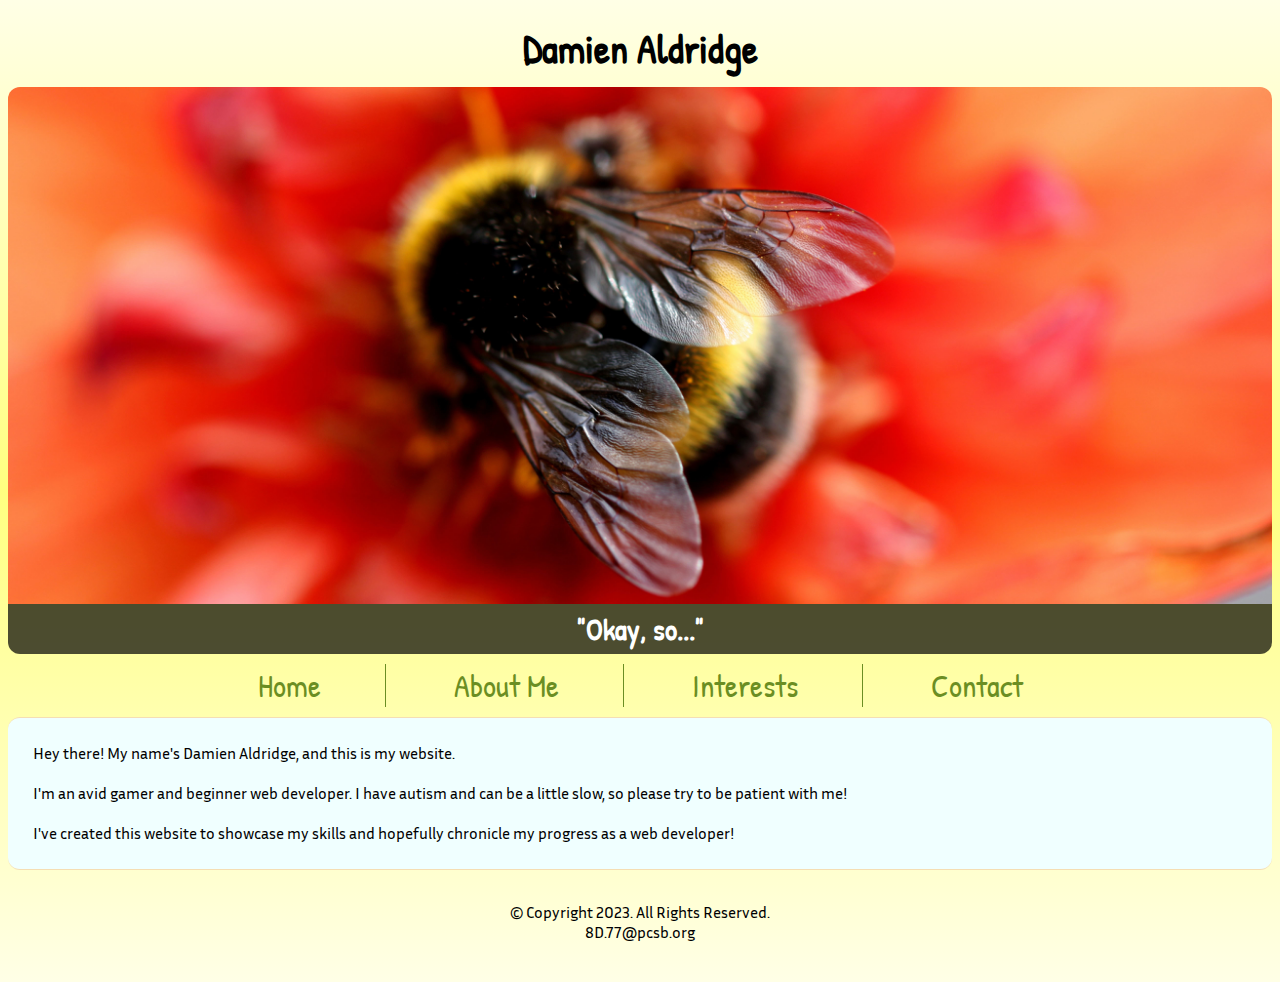
==== index.html @ e9d3e9a5 "first commit" ====
<!DOCTYPE html>
<!--
Name: Damien Aldridge
File name: index.html
Date: 09/05/2023
 -->
<html lang="en">
  <head>
    <title>Damien: Home</title>
    <meta charset="utf-8">
    <meta name="viewport" content="width=device-width, initial-scale=1.0">
    <link rel="stylesheet" href="css/styles.css">
    <link rel="preconnect" href="https://fonts.googleapis.com">
    <link rel="preconnect" href="https://fonts.gstatic.com" crossorigin>
    <link href="https://fonts.googleapis.com/css2?family=Inria+Sans&family=Patrick+Hand&display=swap" rel="stylesheet">
  </head>

  <body>
    <div id="wrapper">
      <header>
        <h1>Damien Aldridge</h1>
        <figure class="tab-desk">
          <img class="tab-desk round" src="./images/tab-hero.jpg" alt="A bumble bee sitting on a flower.">
          <figcaption class="tab-desk">"Okay, so..."</figcaption>
        </figure>
        <figure class="hero-desk">
          <img class="round" src="./images/desk-hero-new.jpg" alt="A bumble bee landing on a flower.">
          <figcaption>"Okay, so..."</figcaption>
        </figure>
      </header>

      <nav>
        <ul>
          <li><a href="index.html">Home</a></li>
          <li><a href="about.html">About Me</a></li>
          <li><a href="interests.html">Interests</a></li>
          <li><a href="contact.html">Contact</a></li>
        </ul>
      </nav>

      <!-- Use the main element to add content relating to each page in the site. -->
      <main>
        <article class="welcome">
          <p>Hey there! My name's Damien Aldridge, and this is my website.</p>

          <p><br>I'm an avid gamer and beginner web developer. I have autism and can be a little slow, so please try to be patient with me!</p>
        </article>

        <aside class="welcome">
          <p><br>I've created this website to showcase my skills and hopefully chronicle my progress as a web developer!</p>
        </aside>
      </main>

      <footer>
        <p>&copy; Copyright 2023. All Rights Reserved.</p>

        <p>8D.77@pcsb.org</p>
      </footer>
    </div>
  </body>


  </html>
---- css/styles.css ----
/*
Author: Damien Aldridge
File name: styles.css
Date: 09/14/2023
*/

/* CSS Reset */
header, h1, h2, h3, img, nav, main, div, footer, p, ul, figure, figcaption, article, aside {
  margin: 0;
  padding: 0;
  border: 0;
}

body {
  background: linear-gradient(#ffffe6, #ffff80 50%, #ffffe6);
}

/* Hide tablet and desktop content */
.tab-desk {
  display: none;
}

.hero-desk {
  display: none;
}

#latest {
  display: none;
}

/* Mobile viewport style rules */

/* Header Style Rules */
header {
  text-align: center;
  font-family: 'Patrick Hand', cursive;
}

header h1, h2 {
  padding: 1%;
}

img {
  max-width: 100%;
  display: block;
}

.round {
  border-radius: 12px 12px 0 0;
}

header img {
  /* max-width: 100%; */
}


/* Navigation Style Rules */
nav {
 margin: 2px;
}

nav ul {
  list-style-type: none;
  
}

nav li {
  display: block;
  font-size: 1.75em;
  text-align: center;
  margin: 0 auto;
  border-top: 1px solid olivedrab;
  font-family: 'Patrick Hand', cursive;
}

nav li:last-child {
  border-bottom: 1px solid olivedrab;
  border-bottom-left-radius: 12px;
  border-bottom-right-radius: 12px;
}

nav li:first-child {
  border-top-left-radius: 12px;
  border-top-right-radius: 12px;
}

nav li a {
  text-align: center;
  text-decoration: none;
  color: olivedrab;
}

/* Main Content style rules */

#contact, #games, #bugs, .welcome, aside, p, li, h2, h3, form {
  font-family: 'Inria Sans', sans-serif;
}

a {
  color: olivedrab;
  text-decoration: none;
}

span {
  font-size: 1.10em;
  font-style: italic;
  text-shadow: 2px 2px 3px rgba(0, 0, 0, 0.3);
  color: olivedrab;
  font-family: 'Patrick Hand', cursive;
}

main {
  clear: both;
  background-color: azure;
  border-top: 1px solid wheat;
  border-bottom: 1px solid wheat;
  padding: 2%;
  border-radius: 12px;
}

article ul {
  margin-left: 3%;
}

main h3 {
  padding-bottom: 1em;
}

.video {
  padding-top: 5%;
}

figcaption {
    padding: 5px 0;
    background-color: rgba(0, 0, 0, 0.7);
    color: #fff;
    border-radius: 0 0 12px 12px;
    font-size: 1.5em;
    font-weight: bold;
    text-align: center;
  }

.interestimage {
  max-width: 99%;
}

.interestdesc {
  padding-top: 1.25%;
}

#buglist li {
  padding: 1% 0;
}

#buglist li a {
  font-weight: bold;
  font-size: 1.15em;
  text-shadow: 2px 2px 3px rgba(0, 0, 0, 0.3);
}

#test {
  clear: left;
}

/* Mobile Viewport: Style rules for form */
form {
  margin: 0 auto;
  width: 99%;
  display: grid;
}

.formprelude {
  font-size: 1.2em;
  font-weight: bold;
  text-align: center;
  padding-top: 1.5%;
}

fieldset legend {
  font-weight: bold;
  font-size: 1.28em;
}

fieldset, input, textarea {
  margin-bottom: 2%;
}

label {
  display: block;
}

.btn {
  margin: 0 auto;
  padding: 4%;
  background-color: olivedrab;
  font-size: 2em;
  color: #fff;
  font-family: 'Patrick Hand', cursive;
}

/* Contact page */
#contact {
  text-align: center;
}

#map {
  max-height: 50%;
  height: 360px;
  margin-top: 0.2em;
  box-shadow: 4px 4px 10px #000;
}

footer {
  text-align: center;
  font-weight: 500;
  color: #000;
  padding: 2em 0;
  clear: left;
  font-family: 'Inria Sans', sans-serif;
}

/* Media Query for Tablet Viewport */
@media screen and (min-width: 761px), print {

  /* Tablet Viewport: Show tab-desk class, hide mobile class */
  .tab-desk {
    display: block;
  }

  .mobile {
    display: none;
  }

  /* Tablet Viewport: Style rules for header */
  figure.hero-desk {
    display: none;
  }

  /* Tablet Viewport: Style rules for navigation */

  nav ul {
    text-align: center;
    padding: 0;
    margin: 10px 0 10px 0;
  }

  nav li {
    display: inline-block;
    border-top: none;
    border-right: 1px solid olivedrab;
    margin: 0 auto;
  }

  nav li:first-child {
    border-right: 1px solid olivedrab;
    border-radius: 0;
  }

  nav li:last-child {
    border: none;
  }

  nav li a {
    padding: 0 1.5em;
  }

  /* Tablet Viewport: Style rules for content */
  h3 {
    text-align: center;
  }

  /*img {
    max-width: 99%;
  }*/

  .interest {
    margin: 0 auto;
  }

  /*
  .round {
    border-radius: 12px 12px 0 0;
  }
  */

  #latest {
    display: block;
  }

  .video {
    margin: 0 auto;
    display: block;
  }


  .honorable {
    grid-column: 1 / span 2;
    background: linear-gradient(#ffffe6, #ffff80);
    padding: 40px;
    font-size: 1.5em;
    font-weight: bold;
    text-shadow: 5px 5px 10px #cfcf15;
    border-radius: 12px;
  }

  /*
  figcaption {
    padding: 5px 0;
    background-color: rgba(0, 0, 0, 0.7);
    color: #fff;
    border-radius: 0 0 12px 12px;
    font-size: 1.5em;
    font-weight: bold;
    text-align: center;
  }*/

  /* Tablet Viewport: Style rules for table */

  table {
    border: 2px solid #000;
    border-collapse: collapse;
    width: 99%;
    margin: 3.5% 0;
  }

  th {
    border: 1px solid #000;
    padding: 1%;
    background-color: #fff;
  }

  #empty {
    width: 30%;
  }

  #earned {
    width: 33%;
  }

    /* Tablet Viewport: Style rules for form */
  form {
    display: grid;
  }

  /* Tablet Viewport: Style Rules for Contact */
  #map {
    width: 500px;
  }

}

/* Media Query for Desktop Viewport */
@media screen and (min-width:1020px) {

  /* Desktop Viewport: Header Style Rules */

  figure.tab-desk {
    display: none;
  }

  figure.hero-desk {
    display: block;
  }

  header {
    font-size: 1.25em;
  }

  header img {
    width: 100%;
  }

  /* Desktop Viewport: Hide tablet hero, show desktop hero */
    img.hero-desk {
      display: block;
    }

  /* Desktop Viewport: Style rules for navigation */
  nav li {
    font-size: 2em;
  }

  nav li a {
    padding: 0 2em;
  }

  nav li a:hover {
    color: #fff;
    background-color: olivedrab;
  }

  /* Desktop Viewport: Style rules for main content */

  /*#games, #bugs {
    width: 30%;
    margin: 0 10%;
    float: left;
  }

  footer {
    clear: left;
  }*/

  .grid {
    display: grid;
    grid-template-columns: auto auto;
    grid-gap: 20px;
  }

  .honorable {
    grid-column: 1 / span 2;
    background: linear-gradient(#ffffe6, #ffff80);
    padding: 65px;
    font-size: 1.7em;
    font-weight: bold;
    text-shadow: 5px 5px 10px #cfcf15;
  }

  main h3 {
    font-size: 1.35em;
  }

  /* Desktop Viewport: Style rules for table */
  table {
    margin-top: 12%;
  }

  th {
    padding: 2.3%;
  }

  /* Desktop Viewport: Style rules for form */
  .btn {
    grid-column: 1 / span 2;
  }

  .btn:hover {
  cursor: pointer;
  }

  /* Desktop Viewport: Style rules for contact */
  #contact p {
    font-size: 1.35em;
    padding-top: 2%;
  }

  #map {
    width: 600px;
    height: 600px;
  }

}

/* Media Query for Large Desktop Viewport */
@media screen and (min-width: 1450px) {

  body {
    background: linear-gradient(#ffffe6, #ffff80 50%, #ffffe6);
  }

  #wrapper {
    max-width: 1449px;
    margin: 0 auto;
  }

}
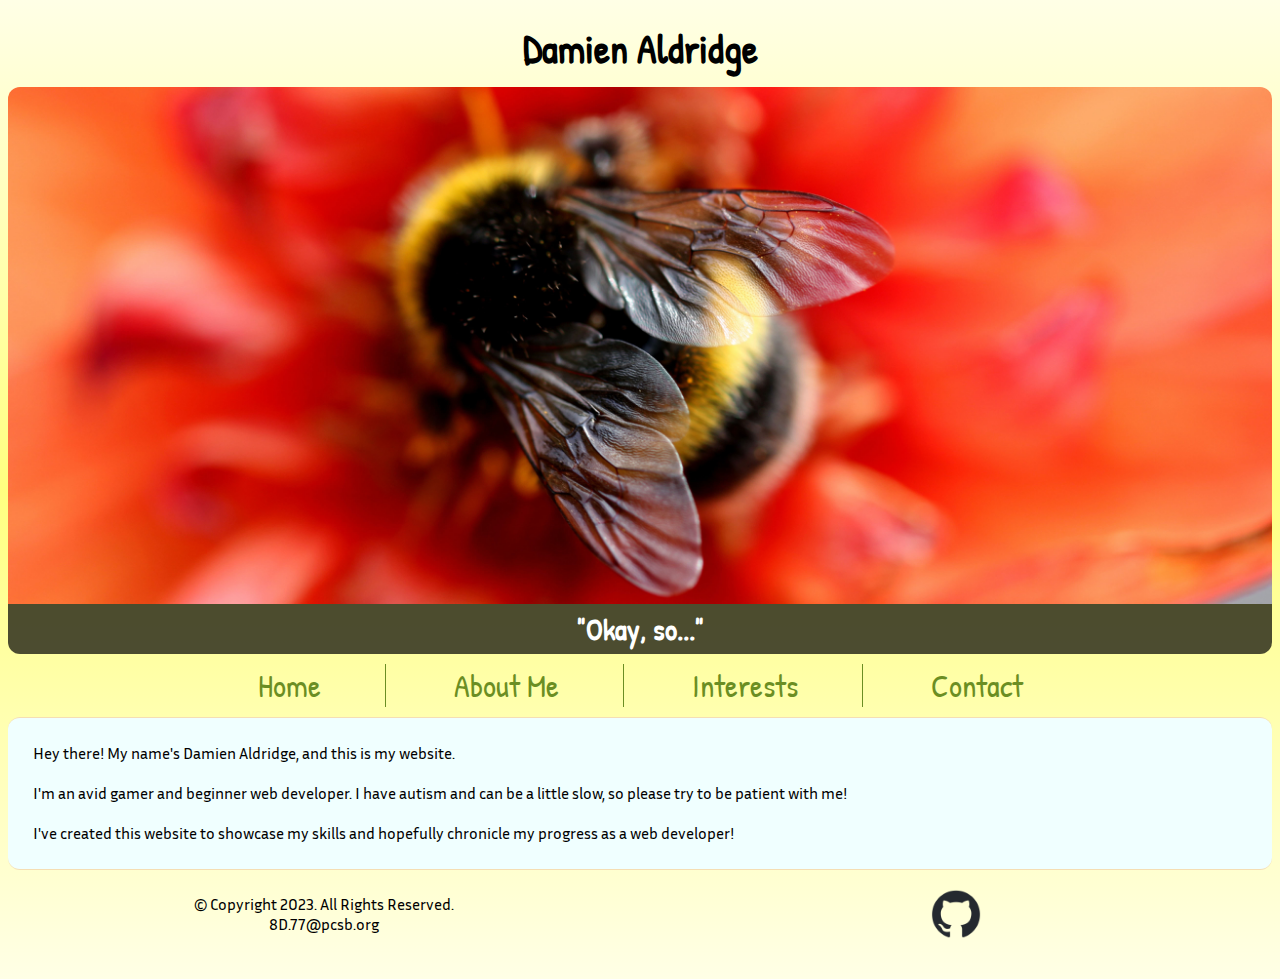
==== commit d907a210: "chap 11" ====
--- a/index.html
+++ b/index.html
@@ -6,10 +6,11 @@
  -->
 <html lang="en">
   <head>
-    <title>Damien: Home</title>
+    <title>Portfolio | Damien</title>
     <meta charset="utf-8">
+    <meta name="description" content="Damien's portfolio website will get you to know him.">
     <meta name="viewport" content="width=device-width, initial-scale=1.0">
-    <link rel="stylesheet" href="css/styles.css">
+    <link rel="stylesheet" href="css/styles.min.css">
     <link rel="preconnect" href="https://fonts.googleapis.com">
     <link rel="preconnect" href="https://fonts.gstatic.com" crossorigin>
     <link href="https://fonts.googleapis.com/css2?family=Inria+Sans&family=Patrick+Hand&display=swap" rel="stylesheet">
@@ -29,8 +30,14 @@
         </figure>
       </header>
 
+      <div class="mobile">
+        <a id="menu-icon" onclick="hamburger()">
+          <div>&#9776;</div>
+        </a>
+      </div>
+
       <nav>
-        <ul>
+        <ul id="nav-links">
           <li><a href="index.html">Home</a></li>
           <li><a href="about.html">About Me</a></li>
           <li><a href="interests.html">Interests</a></li>
@@ -52,11 +59,17 @@
       </main>
 
       <footer>
-        <p>&copy; Copyright 2023. All Rights Reserved.</p>
+        <div class="copyright">
+          <p>&copy; Copyright 2023. All Rights Reserved.</p>
+          <p>8D.77@pcsb.org</p>
+        </div>
 
-        <p>8D.77@pcsb.org</p>
+        <div class="social">
+          <a href="https://github.com/Gren4586" target="_blank"><img src="images/github-mark.png" alt="Github Logo"></a>
+        </div>
       </footer>
     </div>
+    <script src="scripts/script.js"></script>
   </body>
 
 
--- a/css/styles.min.css
+++ b/css/styles.min.css
@@ -0,0 +1 @@
+header,h1,h2,h3,img,nav,main,div,footer,p,ul,figure,figcaption,article,aside{margin:0;padding:0;border:0}body{background:linear-gradient(#ffffe6,#ffff80 50%,#ffffe6)}.tab-desk{display:none}.hero-desk{display:none}#latest{display:none}header{text-align:center;font-family:'Patrick Hand',cursive}header h1,h2{padding:1%}img{max-width:100%;display:block}.round{border-radius:12px 12px 0 0}#menu-icon{background-color:olivedrab;color:#fff;display:block;position:absolute;right:.8rem;top:.4rem;width:3rem;height:2.8rem;border-radius:12px;text-align:center;font-size:2rem}nav{margin:2px}nav ul{list-style-type:none}#nav-links{display:none}nav li{display:block;font-size:1.75em;text-align:center;margin:0 auto;border-top:1px solid olivedrab;font-family:'Patrick Hand',cursive}nav li:last-child{border-bottom:1px solid olivedrab;border-bottom-left-radius:12px;border-bottom-right-radius:12px}nav li:first-child{border-top-left-radius:12px;border-top-right-radius:12px}nav li a{text-align:center;text-decoration:none;color:olivedrab}#contact,#games,#bugs,.welcome,aside,p,li,h2,h3,form{font-family:'Inria Sans',sans-serif}a{color:olivedrab;text-decoration:none}span{font-size:1.1em;font-style:italic;text-shadow:2px 2px 3px rgba(0,0,0,.3);color:olivedrab;font-family:'Patrick Hand',cursive}main{clear:both;background-color:azure;border-top:1px solid wheat;border-bottom:1px solid wheat;padding:2%;border-radius:12px}article ul{margin-left:3%}main h3{padding-bottom:1em}.video{padding-top:5%}figcaption{padding:5px 0;background-color:rgba(0,0,0,.7);color:#fff;border-radius:0 0 12px 12px;font-size:1.5em;font-weight:700;text-align:center}.interestimage{max-width:99%}.interestdesc{padding-top:1.25%}#buglist li{padding:1% 0}#buglist li a{font-weight:700;font-size:1.15em;text-shadow:2px 2px 3px rgba(0,0,0,.3)}#bugsounds p{padding:1.7%}.credit{padding:1.7%}#bugsounds a{font-weight:700;font-size:1.05em;text-shadow:2px 2px 3px rgba(0,0,0,.3)}audio{padding-bottom:1.7%}#test{clear:left}#gameform{display:none}#hbu{text-align:center;padding:1.5%}#hbu button{width:8rem;height:5rem;margin-top:1.5%;padding:1.5%;font-size:2rem;background-color:olivedrab;color:#fff;font-family:'Patrick Hand',cursive}form{margin:0 auto;width:99%;display:grid}.formprelude{font-size:1.2em;font-weight:700;text-align:center;padding-top:1.5%}fieldset legend{font-weight:700;font-size:1.28em}fieldset,input,textarea{margin-bottom:2%}label{display:block}.btn{margin:0 auto;padding:4%;background-color:olivedrab;font-size:2em;color:#fff;font-family:'Patrick Hand',cursive}#contact{text-align:center}#map{max-height:50%;height:360px;margin-top:.2em;box-shadow:4px 4px 10px #000}footer{text-align:center;font-weight:500;color:#000;padding:2em 0;clear:left;font-family:'Inria Sans',sans-serif}.social img{width:12%;margin:0 auto;padding-top:1.5%}.social a{margin:0}@media screen and (min-width:761px),print{.tab-desk{display:block}.mobile{display:none}figure.hero-desk{display:none}#nav-links{display:block}nav ul{text-align:center;padding:0;margin:10px 0 10px 0}nav li{display:inline-block;border-top:none;border-right:1px solid olivedrab;margin:0 auto}nav li:first-child{border-right:1px solid olivedrab;border-radius:0}nav li:last-child{border:none}nav li a{padding:0 1.5em}h3{text-align:center}.interest{margin:0 auto}#latest{display:block}.video{margin:0 auto;display:block}.honorable{grid-column:1 / span 2;background:linear-gradient(#ffffe6,#ffff80);padding:40px;font-size:1.5em;font-weight:700;text-shadow:5px 5px 10px #cfcf15;border-radius:12px}table{border:2px solid #000;border-collapse:collapse;width:99%;margin:3.5% 0}th{border:1px solid #000;padding:1%;background-color:#fff}#empty{width:30%}#earned{width:33%}form{display:grid}#map{width:500px}.social img{width:10%;padding-top:0}footer{display:grid;grid-template-columns:repeat(2,1fr);padding-top:1.5%;align-items:center}.copyright p{text-align:center}}@media screen and (min-width:1020px){figure.tab-desk{display:none}figure.hero-desk{display:block}header{font-size:1.25em}header img{width:100%}img.hero-desk{display:block}nav li{font-size:2em}nav li a{padding:0 2em;display:block}nav li a:hover{color:#fff;background-color:olivedrab;transform:scale(1.2)}.grid{display:grid;grid-template-columns:repeat(2,1fr);grid-gap:20px}.honorable{grid-column:1 / span 2;background:linear-gradient(#ffffe6,#ffff80);padding:65px;font-size:1.7em;font-weight:700;text-shadow:5px 5px 10px #cfcf15}main h3{font-size:1.35em}table{margin-top:12%}th{padding:2.3%}.btn{grid-column:1 / span 2}.btn:hover{cursor:pointer}#contact p{font-size:1.35em;padding-top:2%}#map{width:600px;height:600px}.social img{width:8%}}@media screen and (min-width:1450px){body{background:linear-gradient(#ffffe6,#ffff80 50%,#ffffe6)}#wrapper{max-width:1449px;margin:0 auto}}
